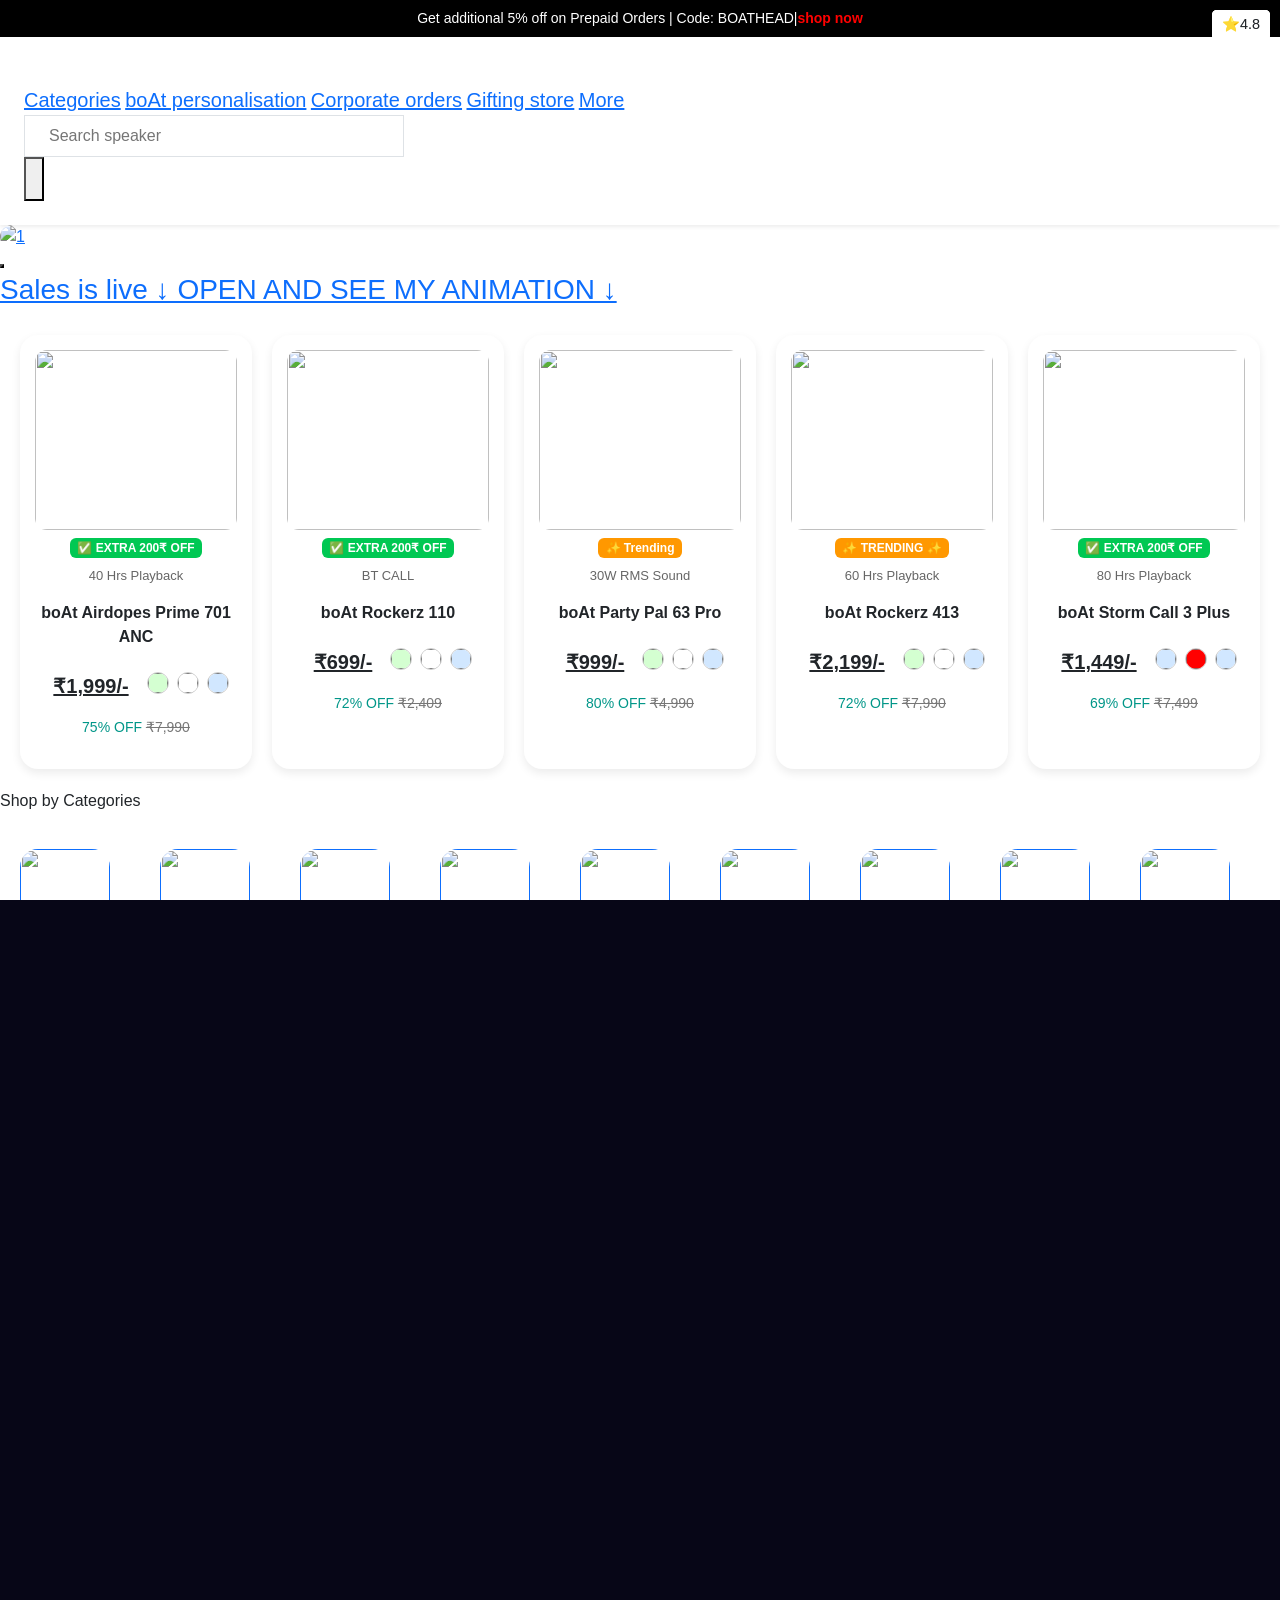
==== index.html @ 2e5ee670 "Add files via upload" ====
<!DOCTYPE html>
<html lang="en">
<head>
    <meta charset="UTF-8">
    <meta name="viewport" content="width=device-width, initial-scale=1.0">
    <title>PROJECT JAWAHAR</title>
    <link rel="icon" type="" href="favicon.png">
    
    <link rel="stylesheet" href="style.css" />
    <!-- bootstrap 5 -->
    <link href="https://cdn.jsdelivr.net/npm/bootstrap@5.0.2/dist/css/bootstrap.min.css" rel="stylesheet" integrity="sha384-EVSTQN3/azprG1Anm3QDgpJLIm9Nao0Yz1ztcQTwFspd3yD65VohhpuuCOmLASjC" crossorigin="anonymous">
    <script src="https://cdn.jsdelivr.net/npm/bootstrap@5.0.2/dist/js/bootstrap.bundle.min.js" integrity="sha384-MrcW6ZMFYlzcLA8Nl+NtUVF0sA7MsXsP1UyJoMp4YLEuNSfAP+JcXn/tWtIaxVXM" crossorigin="anonymous"></script>
    <script src="https://cdn.jsdelivr.net/npm/@popperjs/core@2.9.2/dist/umd/popper.min.js" integrity="sha384-IQsoLXl5PILFhosVNubq5LC7Qb9DXgDA9i+tQ8Zj3iwWAwPtgFTxbJ8NT4GN1R8p" crossorigin="anonymous"></script>
    <script src="https://cdn.jsdelivr.net/npm/bootstrap@5.0.2/dist/js/bootstrap.min.js" integrity="sha384-cVKIPhGWiC2Al4u+LWgxfKTRIcfu0JTxR+EQDz/bgldoEyl4H0zUF0QKbrJ0EcQF" crossorigin="anonymous"></script>
    <script src="https://cdn.tailwindcss.com"></script>
</head>
<body>
    <header class="head">
        <span class="block">Get additional 5% off on Prepaid Orders | Code: BOATHEAD|<a href="#">shop now</a>
        </span>
  </header> 
  <nav class="flex items-center justify-between p-4 bg-white shadow-sm sticky top-0 z-50">
    <!-- Logo --> 
    <a href="https://www.boat-lifestyle.com/" >
      <img class="h-12 w-16"src="https://www.boat-lifestyle.com/cdn/shop/files/boAt_logo_black_24889e30-925c-4185-a028-9fef497a8e44.svg?v=1732879339"alt=""> </a>   
    <div class="hidden lg:flex items-center space-x-8 desktop-nav-links">
      <a style="font-size: 20px;" href="#" class="text">Categories</a>
      <a style="font-size: 20px;" href="https://www.boat-lifestyle.com/collections/product-personalization"
        class="text">boAt personalisation</a>
      <a style="font-size: 20px;" href="https://www.boat-lifestyle.com/pages/bulk-orders"
        class="text">Corporate orders</a>
      <a style="font-size: 20px;" href="https://www.boat-lifestyle.com/pages/gifting-with-boat"
        class="text">Gifting store</a>
      <a style="font-size: 20px;" href="#" class="text" id="morelink">More</a>
    </div>    
    <div class="flex items-center space-x-4">
      <div class="relative hidden sm:block">
        <input type="text" placeholder="Search speaker"
          class="w-96 px-4 py-2 text-sm border border-gray-300 rounded-full focus:outline-none focus:ring-2 focus:ring-red-500 search-input">
      </div>      
      <button id="mobile-menu-btn"
        class="lg:hidden p-2 text-gray-500 hover:text-red-400 focus:outline-none mobile-menu-button">
        <svg xmlns="http://www.w3.org/2000/svg" class="h-6 w-6" fill="none" viewBox="0 0 20 20" stroke="currentColor">
          <path stroke-linecap="round" stroke-linejoin="round" stroke-width="2" d="M4 6h16M4 12h16m-7 6h7" />
        </svg>
      </button>
    </div>
  </nav>
  <div id="carouselExampleIndicators" class="carousel slide" data-bs-ride="carousel">
  <div class="carousel-inner">
    <div class="carousel-item active">
      <a href="https://www.boat-lifestyle.com/pages/payday-sale"><img id="img1" src="https://www.boat-lifestyle.com/cdn/shop/files/Black-Friday-gif.gif?v=1764141669" class="d-block w-100" alt="1"></a>    
    </div>
    <div class="carousel-item">
      <img id="img1" src="https://www.boat-lifestyle.com/cdn/shop/files/chrome_eon_desktop_9cb39aa9-1024-46d7-9a59-34d7a6792518.png?v=1763706308" alt="2">
    </div>
    <div class="carousel-item">
      <img id="img1" src="https://www.boat-lifestyle.com/cdn/shop/files/Zenith_Pro_22f624e7-cc42-40a2-a080-f42256e39cb9.png?v=1761197368" class="d-block w-100" alt="3">
    </div>
    <div class="carousel-item">
      <img id="img1" src="https://www.boat-lifestyle.com/cdn/shop/files/Artboard_1_copy_2_54619113-614c-471f-a3d6-3899672ec8d7_1440x.png?v=1752664929" class="d-block w-100" alt="4">
    </div>
    <div class="carousel-item">
      <img id="img1" src="https://www.boat-lifestyle.com/cdn/shop/files/silicon-cover-new-web_1600x.jpg?v=1742367044" class="d-block w-100" alt="5">
    </div>
    <div class="carousel-item">
      <img id="img1" src="https://www.boat-lifestyle.com/cdn/shop/files/desktop_banner_eae66d9b-996f-4a84-b945-b8df00a062ad_1600x.png?v=1750938656" class="d-block w-100" alt="6">
    </div>
  </div>
  <button class="carousel1" type="button" data-bs-target="#carouselExampleIndicators" data-bs-slide="prev">
    <span class="carousel1" aria-hidden="true"></span>
    <span class="visually-hidden">Previous</span>
  </button>
  <button class="carousel-control-next" type="button" data-bs-target="#carouselExampleIndicators" data-bs-slide="next">
    <span class="carousel-control-next-icon" aria-hidden="true"></span>
    <span class="visually-hidden">Next</span>
  </button>
</div>
  
  <div>
    <a href="https://www.boat-lifestyle.com/collections/daily-deals"><h3 class="SALE">Sales is live ↓ OPEN AND SEE MY ANIMATION ↓ </h3> </a>
  </div>

  
  
 


                                <!-- 1 -->


    <div id="Tab1" class="tab-section">
  <div class="product-row">
    <div class="product-card">
      <a href="./demo.html">
        <img class="product-img" src="https://cdn.shopify.com/s/files/1/0057/8938/4802/files/701_ANC.png?v=1756381019">
      </a>
      <span class="badge">✅ EXTRA 200₹ OFF</span>
      <p class="short-title">40 Hrs Playback</p>
      <p class="rating">⭐4.8</p>

      <p class="product-name">boAt Airdopes Prime 701 ANC</p>
      <div class="price-row">
        <ins class="price">₹1,999/-</ins>
        <input type="color" class="color-dot" value="#d4ffd1">
        <input type="color" class="color-dot" value="#ffffff">
        <input type="color" class="color-dot" value="#d1e7ff">
      </div>
      <p class="discount">75% OFF <del>₹7,990</del></p>
    </div>

    <div class="product-card">
      <a href="./img 2.html">
        <img class="product-img" src="https://cdn.shopify.com/s/files/1/0057/8938/4802/files/Storm_Call_3.jpg?v=1712640243">
      </a>
      <span class="badge">✅ EXTRA 200₹ OFF</span>
      <p class="short-title">BT CALL</p>
      <p class="rating">⭐4.8</p>

      <p class="product-name">boAt Rockerz 110</p>
      <div class="price-row">
        <ins class="price">₹699/-</ins>
        <input type="color" class="color-dot" value="#d4ffd1">
        <input type="color" class="color-dot" value="#ffffff">
        <input type="color" class="color-dot" value="#d1e7ff">
      </div>
      <p class="discount">72% OFF <del>₹2,409</del></p>
    </div>

    <div class="product-card">
      <a href="./img3.html">
        <img class="product-img" src="https://cdn.shopify.com/s/files/1/0057/8938/4802/files/63_pro_LR.png?v=1724672727">
      </a>
      <span class="badge trend">✨ Trending</span>
      <p class="short-title">30W RMS Sound</p>
      <p class="rating">⭐4.8</p>

      <p class="product-name">boAt Party Pal 63 Pro</p>
      <div class="price-row">
        <ins class="price">₹999/-</ins>
        <input type="color" class="color-dot" value="#d4ffd1">
        <input type="color" class="color-dot" value="#ffffff">
        <input type="color" class="color-dot" value="#d1e7ff">
      </div>
      <p class="discount">80% OFF <del>₹4,990</del></p>
    </div>

    <div class="product-card">
      <a href="./img4.html">
        <img class="product-img" src="https://cdn.shopify.com/s/files/1/0057/8938/4802/files/413_lifestyle.png?v=1752737623">
      </a>
      <span class="badge trend">✨ TRENDING ✨</span>
      <p class="short-title">60 Hrs Playback</p>
      <p class="rating">⭐4.8</p>

      <p class="product-name">boAt Rockerz 413</p>
      <div class="price-row">
        <ins class="price">₹2,199/-</ins>
        <input type="color" class="color-dot" value="#d4ffd1">
        <input type="color" class="color-dot" value="#ffffff">
        <input type="color" class="color-dot" value="#d1e7ff">
      </div>
      <p class="discount">72% OFF <del>₹7,990</del></p>
    </div>

    <div class="product-card">
      <a href="./img5.html">
        <img class="product-img" src="https://www.boat-lifestyle.com/cdn/shop/files/Artboard_12_copy_5_800x.png?v=1725944855">
      </a>
      <span class="badge">✅ EXTRA 200₹ OFF</span>
      <p class="short-title">80 Hrs Playback</p>
      <p class="rating">⭐4.8</p>

      <p class="product-name">boAt Storm Call 3 Plus</p>
      <div class="price-row">
        <ins class="price">₹1,449/-</ins>
        <input type="color" class="color-dot" value="#d1e7ff">
        <input type="color" class="color-dot" value="#ff0000">
        <input type="color" class="color-dot" value="#d1e7ff">
      </div>
      <p class="discount">69% OFF <del>₹7,499</del></p>
    </div>

  </div>
</div>

    <div>
      <p>Shop by Categories</p>
      <div class="Scolleimg">        
        <a href=""><img class="imgRun"  src="https://www.boat-lifestyle.com/cdn/shop/files/Gaming-Headphones_small.png?v=1684842853" alt=""></a>
        <a href=""><img class="imgRun"  src="https://www.boat-lifestyle.com/cdn/shop/files/Soundbars_d9a7bdfd-e780-4581-ab85-f2e86f84cd28_small.png?v=1684842854" alt=""></a>
        <a href=""><img class="imgRun" src="https://www.boat-lifestyle.com/cdn/shop/files/Wired-Earphones_small.png?v=1684842854" alt=""></a>
        <a href=""><img class="imgRun" src="https://www.boat-lifestyle.com/cdn/shop/files/Wired-Headphones_small.png?v=1684842854" alt=""></a>
        <a href=""><img  class="imgRun"src="https://www.boat-lifestyle.com/cdn/shop/files/Wireless-Speaker_small.png?v=1684842854" alt=""></a>
        <a href=""><img class="imgRun" src="https://www.boat-lifestyle.com/cdn/shop/files/Wireless-Headphones_small.png?v=1684842854" alt=""></a>
        <a href=""><img class="imgRun" src="https://www.boat-lifestyle.com/cdn/shop/files/Wireless-Headphones_small.png?v=1684842854" alt=""></a>
        <a href=""><img class="imgRun" src="https://www.boat-lifestyle.com/cdn/shop/files/nirvana_52689447-c1bb-4bb8-8fa0-0496e3715fc0_small.png?v=1727229889" alt=""></a>
        <a href=""><img class="imgRun" src="https://www.boat-lifestyle.com/cdn/shop/files/Smartwatches_88f12bcf-24bd-4e3a-aacb-ecc204f62179_small.png?v=1684842853" alt=""></a>
        <a href=""><img  class="imgRun"src="https://www.boat-lifestyle.com/cdn/shop/files/Neckbands_bc6343f4-622f-4ebd-bb36-205643c3bf78_small.png?v=1684842854" alt=""></a> 
        <a href=""><img class="imgRun" src="https://www.boat-lifestyle.com/cdn/shop/files/True-wireless-earbuds_small.png?v=1684842854" alt=""></a>    
      </div>
    </div>
<p>Explore Bestsellers</p>
<video class="hoverVideo" muted>
  <source src="https://www.boat-lifestyle.com/cdn/shop/files/quinn_RUxbhR7CvjkNtlFUDxgw9.mp4" type="video/mp4">
</video>

<video class="hoverVideo" muted>
  <source src="https://www.boat-lifestyle.com/cdn/shop/files/quinn_OyJHanx4QSdUN3OVGTO7C.mp4" type="video/mp4">
</video>

<video class="hoverVideo" muted>
  <source src="https://www.boat-lifestyle.com/cdn/shop/files/quinn_CpsRIdJWtpXyFN3enwbXd.mp4" type="video/mp4">
</video>

<video class="hoverVideo" muted>
  <source src="https://www.boat-lifestyle.com/cdn/shop/files/quinn_Bejc8URjU1NSXdhabLCmD.mp4" type="video/mp4">
</video>



<script>
  // Select all videos with class "hoverVideo"
  const video = document.querySelectorAll(".hoverVideo");

  videos.forEach(video => {
    // Play on hover 
    video.addEventListener("mouseenter", () => {
      video.play();
    });

    // Pause on leave
    video.addEventListener("mouseleave", () => {
      video.pause();
    });
  });
</script>

  <div>
      <div class="row">
      <div class="features" >
        <div class="features">
          <img class="firstIMG" src="https://www.boat-lifestyle.com/cdn/shop/files/jshf_2-01-final-01_small.svg?v=1744365804" alt="">
          <h2 class="MONTH">12+3 months</h2>
          <h2 class="WAR">warranty🔗</h2>
        </div>
        <div class="features">
          <img class="GSTimg" src="https://www.boat-lifestyle.com/cdn/shop/files/Group_334302_small.svg?v=1682336123" alt="">
          <h2 class="GST" >GST</h2>    
        </div>
        <div class="features">
          <img class="FReeImg" src="https://www.boat-lifestyle.com/cdn/shop/files/Group_334303_small.svg?v=1682336123" alt="">
          <h2 class="FRee">Free Express</h2>
          <h2 class="DEL">Delivery</h2>
        </div>
        <div class="features">
          <img class="DAYSImh" src="https://www.boat-lifestyle.com/cdn/shop/files/Group_334304_small.svg?v=1682336123" alt="">
          <h2 class="DAYS">7-days Replacement</h2>   
        </div>
      </div>
        </div>     


        <style>
    video {
      width: 300px;
      margin: 35px;
      border: 2px solid #333;
      border-radius: 10px;
      display: inline-block;
    }
  </style>
</head>
<body>

<p>Join the Tribe</p>
<video class="hoverVideo" muted>
  <source src="https://www.boat-lifestyle.com/cdn/shop/files/quinn_j1TwOEeceKYOJc7d7mAim.mp4" type="video/mp4">
</video>

<video class="hoverVideo" muted>
  <source src="https://www.boat-lifestyle.com/cdn/shop/files/quinn_Bejc8URjU1NSXdhabLCmD.mp4" type="video/mp4">
</video>

<video class="hoverVideo" muted>
  <source src="https://www.boat-lifestyle.com/cdn/shop/files/quinn_OyJHanx4QSdUN3OVGTO7C.mp4" type="video/mp4">
</video>

<video class="hoverVideo" muted>
  <source src="https://www.boat-lifestyle.com/cdn/shop/files/quinn_CpsRIdJWtpXyFN3enwbXd.mp4" type="video/mp4">
</video>



<script>
  // Select all videos with class "hoverVideo"
  const videos = document.querySelectorAll(".hoverVideo");

  videos.forEach(video => {
    // Play on hover
    video.addEventListener("mouseenter", () => {
      video.play();
    });

    // Pause on leave
    video.addEventListener("mouseleave", () => {
      video.pause();
    });
  });
</script>

    <div>  
    <a href="https://www.boat-lifestyle.com/collections/nirvana-by-boat"><h3 class="NIrHELI">Explore Nirvana</h3> </a> <br>
    <div class="nirvana">
    <a href="https://www.boat-lifestyle.com/collections/nirvana-by-boat"><img class="nirvanaIMG"src="https://www.boat-lifestyle.com/cdn/shop/files/Strips_895f0826-e273-4982-8101-433c815815c1_1600x.png?v=1752817596" alt="1"></a></div>
  <a href="https://www.boat-lifestyle.com/collections/daily-deals"><h3 class="BIG">Big Deals</span></h3> </a>
   <div class="tab"> 
    <button class="tablinks" onclick="openTab(event, 'Tab1')" style="margin-left: 25px;"> All Deals</button>
    <button class="tablinks" onclick="openTab(event, 'Tab2')" style="margin-left: 65px;">True Wireless Earbuds</button>
    <button class="tablinks" onclick="openTab(event, 'Tab3')" style="margin-left: 75px;">Earbude</button>
    <button class="tablinks" onclick="openTab(event, 'Tab4')" style="margin-left: 85px;">SmartWatch</button>
    <button class="tablinks" onclick="openTab(event, 'Tab5')" style="margin-left: 90px;">Speaker And Soundbar</button>
  </div>
  <br>
  <!-- Tab Content -->
  <div id="Tab1" class="tab-section"  >
    <div class="product-row">
      <div class="product-card">
        <div>
          <a href="https://www.boat-lifestyle.com/products/boat-airdopes-192">
            <img class="product-img" src="https://cdn.shopify.com/s/files/1/0057/8938/4802/files/1_1.gif?v=1686650188&width=200" alt="">
          </a>
          <div class="badge">✅EXTRA 200₹OFF</div>
          <p class="short-title">40 Hrs Playback</p>
          <div class="rating"><p>⭐4.8</p></div>
        </div>
        <p class="product-name">boat Airdopes 192</p>
        <div class="price-row">     
          <p class="color">
            <ins class="PRFONTSZ">₹:1,399/-</ins>
            <input class="color-dot" type="color" value="#d4ffd1">
            <input class="color-dot" type="color" value="#ffffff">
            <input class="color-dot" type="color" value="#d1e7ff">
          </p>
          <p class="discount" style="color: rgb(21, 207, 71);">72% OFF<del>₹:4,999</del></p>
        </div>
      </div>

      <div class="product-card">
        <div>
          <a href="https://www.boat-lifestyle.com/products/storm-call-3-smartwatch">
            <img class="product-img" src="https://cdn.shopify.com/s/files/1/0057/8938/4802/files/Storm_Call_3.jpg?v=1712640243&width=200" alt="">
          </a>
          <div class="badge">✅EXTRA 200₹OFF</div>
          <p class="short-title">BT CALL</p>
          <div class="rating"><p>⭐4.8</p></div>
        </div>
        <p class="product-name">boat Strom Call 3</p>
        <div class="price-row">
            <ins class="price">₹:1,399/-</ins>
            <input class="color-dot" type="color" value="#d4ffd1">
            <input class="color-dot" type="color" value="#ffffff">
            <input class="color-dot" type="color" value="#d1e7ff">
          </p>
          <p class="discount" style="color: rgb(21, 207, 71);">84% OFF<del>₹: 4,999</del></p>
        </div>
      </div>

      <div class="product-card">
        <div>
          <a href="https://www.boat-lifestyle.com/products/boat-party-pal-63-bluetooth-speaker-with-30w-boat-signature">
            <img class="product-img" src="https://cdn.shopify.com/s/files/1/0057/8938/4802/files/63_pro_LR.png?v=1724672727&width=200" alt="">
          </a>
          <div class="badge trend">✨Trending</div>
          <p class="short-title">30W RMS Sound</p>
          <div class="rating"><p>⭐4.8</p></div>
        </div>
        <p class="product-name">boAt Party Pal 63 Pro</p>
        <div class="price-row">
            <ins class="price">₹:4,499/-</ins>
            <input class="color-dot" type="color" value="#d4ffd1">
            <input class="color-dot" type="color" value="#ffffff">
            <input class="color-dot" type="color" value="#d1e7ff">
          </p>
          <p class="discount" style="color: rgb(21, 207, 71);">65% OFF<del>₹: 12,990</del></p>
        </div>
      </div>

      <div class="product-card">
        <div>
          <a href="https://www.boat-lifestyle.com/products/boat-rockerz-413-wireless-headphones">
            <img class="product-img" src="https://cdn.shopify.com/s/files/1/0057/8938/4802/files/413_lifestyle.png?v=1752737623&width=200" alt="">
          </a>
          <div class="badge trend">✨  TRENDING ✨</div>
          <p class="short-title">60 Hrs Playback</p>
          <div class="rating"><p>⭐4.8</p></div>
        </div>
        <p class="product-name">boAt Rockerz 413</p>
        <div class="price-row">
            <ins class="price">₹:2,199/-</ins>
            <input class="color-dot" type="color" value="#d4ffd1">
            <input class="color-dot" type="color" value="#ffffff">
            <input class="color-dot" type="color" value="#d1e7ff">
          </p>
          <p class="discount" style="color: rgb(21, 207, 71);">72% OFF<del>₹: 7,990</del></p>
        </div>
      </div>

      <div class="product-card">
        <div>
          <a href="https://www.boat-lifestyle.com/products/rockerz-650-pro">
            <img class="product-img" src="https://cdn.shopify.com/s/files/1/0057/8938/4802/files/Rockerz_650_pp_renders_main_banner.124.png?v=1740735495&width=200" alt="">
          </a>
          <div class="badge">✅EXTRA 200₹OFF</div>
          <p class="short-title">80 Hrs Playback</p>
          <div class="rating"><p>⭐4.8</p></div>
        </div>
        <p class="product-name">boAt Rockerz 413</p>
        <div class="price-row">
            <ins class="price">₹: 2,799/-</ins>
            <input class="color-dot" type="color" value="#d1e7ff">
            <input class="color-dot" type="color" value="#ff0000">
            <input class="color-dot" type="color" value="#d1e7ff">
          </p>
          <p class="discount" style="color: rgb(21, 207, 71);">69% OFF<del>₹:8,990/-</del></p>
        </div>
      </div>
    </div>
  </div>

  <!-- Tab2 -->
  <div id="Tab2" class="tab-section">
    <div class="product-row">
      <div class="product-card">
        <div>
          <a href="https://www.boat-lifestyle.com/products/nirvana-zenith-pro-wireless-earphones">
            <img class="product-img" src="https://cdn.shopify.com/s/files/1/0057/8938/4802/files/zenith_pro_LR.png?v=1751544158&width=200" alt="">
          </a>
          <div class="badge">🎉New Lanch</div>
          <p class="short-title">40 Hrs Playback</p>
          <div class="rating"><p>⭐4.8</p></div>
        </div>
        <p class="product-name">boAt Nirvana Zenith Pro</p>
        <div class="price-row">
            <ins class="price">₹:2,799/-</ins>
            <input class="color-dot" type="color" value="#d4ffd1">
            <input class="color-dot" type="color" value="#ffffff">
            <input class="color-dot" type="color" value="#d1e7ff">
          </p>
          <p class="discount" style="color: rgb(21, 207, 71);">81% OFF<del>₹: 14,990</del></p>
        </div>
      </div>

      <div class="product-card">
        <div>
          <a href="https://www.boat-lifestyle.com/products/airdopes-supreme-long-playback-earbuds">
            <img class="product-img" src="https://cdn.shopify.com/s/files/1/0057/8938/4802/files/AD_Supreme_1.jpg?v=1711262453&width=200" alt="">
          </a>
          <div class="badge">✅EXTRA 200₹OFF</div>
          <p class="short-title">BT CALL</p>
          <div class="rating"><p>⭐4.8</p></div>
        </div>
        <p class="product-name">boAt Airdopes Supreme</p>
        <div class="price-row">
            <ins class="price">₹:1,499/-</ins>
            <input class="color-dot" type="color" value="#d4ffd1">
            <input class="color-dot" type="color" value="#ffffff">
            <input class="color-dot" type="color" value="#d1e7ff">
          </p>
          <p class="discount" style="color: rgb(21, 207, 71);">75% OFF<del>₹: 5,990</del></p>
        </div>
      </div>

      <div class="product-card">
        <div>
          <a href="https://www.boat-lifestyle.com/products/airdopes-161">
            <img class="product-img" src="https://cdn.shopify.com/s/files/1/0057/8938/4802/files/AD_161.png?v=1745235467&width=200" alt="">
          </a>
          <div class="badge trend">✨Trending</div>
          <p class="short-title">30W RMS Sound</p>
          <div class="rating"><p>⭐4.8</p></div>
        </div>
         <p class="product-name">boAt Airdopes 161</p>
        <div class="price-row">
            <ins class="price">₹:999/-</ins>
            <input class="color-dot" type="color" value="#d4ffd1">
            <input class="color-dot" type="color" value="#ffffff">
            <input class="color-dot" type="color" value="#d1e7ff">
          </p>
          <p class="discount" style="color: rgb(21, 207, 71);">60% OFF<del>₹: 2,490</del></p>
        </div>
      </div>

      <div class="product-card">
        <div>
          <a href="https://www.boat-lifestyle.com/products/airdopes-311-pro-wireless-earbuds">
            <img class="product-img" src="https://cdn.shopify.com/s/files/1/0057/8938/4802/files/AD_311_Pro.jpg?v=1716880848&width=200" alt="">
          </a>
          <div class="badge trend">✨  TRENDING ✨</div>
          <p class="short-title">60 Hrs Playback</p>
          <div class="rating"><p>⭐4.8</p></div>
        </div>
        <p class="product-name">boAt Airdopes 311 PRO</p>
        <div class="price-row">
            <ins class="price">₹:999/-</ins>
            <input class="color-dot" type="color" value="#d4ffd1">
            <input class="color-dot" type="color" value="#ffffff">
            <input class="color-dot" type="color" value="#d1e7ff">
          </p>
          <p class="discount" style="color: rgb(21, 207, 71);">80% OFF<del>₹: 4,990</del></p>
        </div>
      </div>

      <div class="product-card">
        <div>
          <a href="https://www.boat-lifestyle.com/products/nirvana-ion-anc-earbuds">
            <img class="product-img" src="https://cdn.shopify.com/s/files/1/0057/8938/4802/files/ion_anc_1.png?v=1740725927&width=200" alt="">
          </a>
          <div class="badge">✅EXTRA 200₹OFF</div>
          <p class="short-title">30 Hrs Playback</p>
          <div class="rating"><p>⭐4.8</p></div>
        </div>
        <p class="product-name">boAt Nirvana Ion ANC</p>
        <div class="price-row">
            <ins class="price">₹:1,999/-</ins>
            <input class="color-dot" type="color" value="#d1e7ff">
            <input class="color-dot" type="color" value="#ff0000">
            <input class="color-dot" type="color" value="#d1e7ff">
          </p>
          <p class="discount" style="color: rgb(21, 207, 71);">80% OFF<del>₹: 9,990</del></p>
        </div>
      </div>
    </div>
  </div>

  <!-- Tab3 --> 
  <div id="Tab3" class="tab-section">
    <div class="product-row">
      <div class="product-card">
        <div>
          <a href="https://www.boat-lifestyle.com/products/immortal-128-gaming-earbuds">
            <img class="product-img" src="https://cdn.shopify.com/s/files/1/0057/8938/4802/files/ezgif-1-6381642bb4.gif?v=1685013470&width=200" alt="">
          </a>
          <div class="badge">🎉New Lanch</div>
          <p class="short-title">80 Hrs Playback</p>
          <div class="rating"><p>⭐4.8</p></div>
        </div>
        <p class="product-name">boat Immortal 121</p>
        <div class="price-row">
            <ins class="price">₹:1,499/-</ins>
            <input class="color-dot" type="color" value="#d4ffd1">
            <input class="color-dot" type="color" value="#ffffff">
            <input class="color-dot" type="color" value="#d1e7ff">
          </p>
          <p class="discount" style="color: rgb(21, 207, 71);">57% OFF<del>₹: 3,490</del></p>
        </div>
      </div>

      <div class="product-card">
        <div>
          <a href="https://www.boat-lifestyle.com/products/immortal-katana-blade-gaming-earbuds">
            <img class="product-img" src="https://cdn.shopify.com/s/files/1/0057/8938/4802/files/Katana_Blade.webp?v=1700734447&width=200" alt="">
          </a>
          <div class="badge">✅EXTRA 200₹OFF</div>
          <p class="short-title">BT CALLING</p>
          <div class="rating"><p>⭐4.8</p></div>
        </div>
        <p class="product-name">boAt Airdopes Supreme</p>
        <div class="price-row">
            <ins class="price">₹:2,299/-</ins>
            <input class="color-dot" type="color" value="#d4ffd1">
            <input class="color-dot" type="color" value="#ffffff">
            <input class="color-dot" type="color" value="#d1e7ff">
          </p>
          <p class="discount" style="color: rgb(21, 207, 71);">43% OFF<del>₹: 3,990</del></p>
        </div>
      </div>

      <div class="product-card">
        <div>
          <a href="https://www.boat-lifestyle.com/products/airdopes-immortal-141-gaming-earbuds">
            <img class="product-img" src="https://cdn.shopify.com/s/files/1/0057/8938/4802/files/Immortal-141.gif?v=1698293993&width=200" alt="">
          </a>
          <div class="badge trend">✨Trending</div>
          <p class="short-title">30W RMS Sound</p>
          <div class="rating"><p>⭐4.8</p></div>
        </div>
        <p class="product-name">boAt Airdopes 161</p>
        <div class="price-row">
            <ins class="price">₹2,299/-</ins>
            <input class="color-dot" type="color" value="#d4ffd1">
            <input class="color-dot" type="color" value="#ffffff">
            <input class="color-dot" type="color" value="#d1e7ff">
          </p>
          <p class="discount" style="color: rgb(21, 207, 71);">34% OFF<del>₹: ₹: 3,490</del></p>
        </div>
      </div>

      <div class="product-card">
        <div>
          <a href="https://www.boat-lifestyle.com/products/immortal-128-gaming-earbuds">
            <img class="product-img" src="https://cdn.shopify.com/s/files/1/0057/8938/4802/files/Immortal-128.gif?v=1698294147&width=200" alt="">
          </a>
          <div class="badge trend">✨  TRENDING ✨</div>
          <p class="short-title">60 Hrs Playback</p>
          <div class="rating"><p>⭐4.8</p></div>
        </div>
        <p class="product-name">boAt Airdopes 311 PRO</p>
        <div class="price-row">
            <ins class="price">₹1,499/-</ins>
            <input class="color-dot" type="color" value="#d4ffd1">
            <input class="color-dot" type="color" value="#ffffff">
            <input class="color-dot" type="color" value="#d1e7ff">
          </p>
          <p class="discount" style="color: rgb(21, 207, 71);">57% OFF<del>₹: 4,490</del></p>
        </div>
      </div>

      <div class="product-card">
        <div>
          <a href="https://www.boat-lifestyle.com/products/boat-airdopes-118-earbuds-with-13mm-drivers-beast%E2%84%A2-mode-for-gamers-enx%E2%84%A2-technology">
            <img class="product-img" src="https://cdn.shopify.com/s/files/1/0057/8938/4802/files/Airdopes-115_1.jpg?v=1686139410&width=200" alt="">
          </a>
          <div class="badge">✅EXTRA 200₹OFF</div>
          <p class="short-title">80 Hrs Playback</p>
          <div class="rating"><p>⭐4.8</p></div>
        </div>
        <p class="product-name">boAt Nirvana Ion ANC</p>
        <div class="price-row">
            <ins class="price">₹:2,490/-</ins>
            <input class="color-dot" type="color" value="#d1e7ff">
            <input class="color-dot" type="color" value="#ff0000">
            <input class="color-dot" type="color" value="#d1e7ff">
          </p>
          <p class="discount" style="color: rgb(21, 207, 71);">16% OFF<del>₹: 2,990/-</del></p>
        </div>
      </div>
    </div>
  </div>

  <!-- Tab4 -->
  <div id="Tab4" class="tab-section">
    <div class="product-row">
      <div class="product-card">
        <div>
          <a href="https://www.boat-lifestyle.com/products/wave-elevate-pro-smartwatch">
            <img class="product-img" src="https://cdn.shopify.com/s/files/1/0057/8938/4802/files/Wave_Elevate_Pro.webp?v=1698747885&width=200" alt="">
          </a>
          <div class="badge">✅EXTRA 200₹OFF</div>
          <p class="short-title">BT CAll</p>
          <div class="rating"><p>⭐4.8</p></div>
        </div>
        <p class="product-name">boat Wave Elevate Pro </p>
        <div class="price-row">
            <ins class="price">₹:999/-</ins>
            <input class="color-dot" type="color" value="#d4ffd1">
            <input class="color-dot" type="color" value="#ffffff">
            <input class="color-dot" type="color" value="#d1e7ff">
          </p>
          <p class="discount" style="color: rgb(21, 207, 71);">80% OFF<del>₹:4990</del></p>
        </div>
      </div>

      <div class="product-card">
        <div>
          <a href="https://www.boat-lifestyle.com/products/boat-wave-arcade-calling-smart-watch">
            <img class="product-img" src="https://cdn.shopify.com/s/files/1/0057/8938/4802/files/Wave_Genesis.gif?v=1698295437&width=200" alt="">
          </a>
          <div class="badge">✅EXTRA 200₹OFF</div>
          <p class="short-title">BT CAll</p>
          <div class="rating"><p>⭐4.8</p></div>
        </div>
        <p class="product-name">boat Wave Arcade</p>
        <div class="price-row">
            <ins class="price">₹:1299/-</ins>
            <input class="color-dot" type="color" value="#d4ffd1">
            <input class="color-dot" type="color" value="#ffffff">
            <input class="color-dot" type="color" value="#d1e7ff">
          </p>
          <p class="discount" style="color: rgb(21, 207, 71);">84% OFF<del>₹:7990</del></p>
        </div>
      </div>

      <div class="product-card">
        <div>
          <a href="https://www.boat-lifestyle.com/products/boat-wave-arcade-calling-smart-watch">
            <img class="product-img" src="https://cdn.shopify.com/s/files/1/0057/8938/4802/files/Wave_Arcade.webp?v=1703585870&width=200" alt="">
          </a>
          <div class="badge trend">✅EXTRA 200₹OFF</div>
          <p class="short-title">IPS Display</p>
          <div class="rating"><p>⭐4.8</p></div>
        </div>
        <p class="product-name">boat Wave Arcade</p>
        <div class="price-row">
            <ins class="price">₹:1299/-</ins>
            <input class="color-dot" type="color" value="#d4ffd1">
            <input class="color-dot" type="color" value="#ffffff">
            <input class="color-dot" type="color" value="#d1e7ff">
          </p>
          <p class="discount" style="color: rgb(21, 207, 71);">84% OFF<del>₹:7551</del></p>
        </div>
      </div>

      <div class="product-card">
        <div>
          <a href="https://www.boat-lifestyle.com/products/ultima-prism-amoled-display-smartwatch">
            <img class="product-img" src="https://cdn.shopify.com/s/files/1/0057/8938/4802/files/Ultima_Prism.webp?v=1701692613&width=200" alt="">
          </a>
          <div class="badge trend">🎉New Lanch</div>
          <p class="short-title">AMOLED Display</p>
          <div class="rating"><p>⭐4.8</p></div>
        </div>
        <p class="product-name">boat Ultima Prism </p>
        <div class="price-row">
            <ins class="price">₹:1899/-</ins>
            <input class="color-dot" type="color" value="#d4ffd1">
            <input class="color-dot" type="color" value="#ffffff">
            <input class="color-dot" type="color" value="#d1e7ff">
          </p>
          <p class="discount" style="color: rgb(21, 207, 71);">73% OFF<del>₹:8999/-</del></p>
        </div>
      </div>

      <div class="product-card">
        <div>
          <a href="https://www.boat-lifestyle.com/products/lunar-call-pro-heart-rate-monitoring-smart-watch">
            <img class="product-img" src="https://cdn.shopify.com/s/files/1/0057/8938/4802/files/Lunar_call.webp?v=1703585871&width=200" alt="">
          </a>
          <div class="badge">✅EXTRA 200₹OFF</div>
          <p class="short-title">Round Display</p>
          <div class="rating"><p>⭐4.8</p></div>
        </div>
        <p class="product-name">boat Lunar Call</p>
        <div class="price-row">
            <ins class="price">₹:1999/-</ins>
            <input class="color-dot" type="color" value="#d4ffd1">
            <input class="color-dot" type="color" value="#ffffff">
            <input class="color-dot" type="color" value="#d1e7ff">
          </p>
          <p class="discount" style="color: rgb(21, 207, 71);">71% OFF<del>₹:6990</del></p>
        </div>
      </div>
    </div>
  </div>

  <!-- Tab5 -->
  <div id="Tab5" class="tab-section">
    <div class="product-row">
      <div class="product-card">
        <div>
          <a href="https://www.boat-lifestyle.com/products/stone-350-pro-portable-speaker">
            <img class="product-img" src="https://cdn.shopify.com/s/files/1/0057/8938/4802/files/Stone_350_pro_1.png?v=1742303499&width=200" alt="">
          </a>
          <div class="badge">✅EXTRA 200₹OFF</div>
          <p class="short-title">40 Hrs Playback</p>
          <div class="rating"><p>⭐4.8</p></div>
        </div>
        <p class="product-name">boat Stone 350 pro</p>
        <div class="price-row">
            <ins class="price">₹:1,399/-</ins>
            <input class="color-dot" type="color" value="#d4ffd1">
            <input class="color-dot" type="color" value="#ffffff">
            <input class="color-dot" type="color" value="#d1e7ff">
          </p>
          <p class="discount" style="color: rgb(21, 207, 71);">72% OFF<del>₹:4,999</del></p>
        </div>
      </div>

      <div class="product-card">
        <div>
          <a href="https://www.boat-lifestyle.com/products/boat-party-pal-63-bluetooth-speaker-with-30w-boat-signature">
            <img class="product-img" src="https://cdn.shopify.com/s/files/1/0057/8938/4802/files/63_pro_LR.png?v=1724672727&width=200" alt="">
          </a>
          <div class="badge">✅EXTRA 200₹OFF</div>
          <p class="short-title">BT CALL</p>
          <div class="rating"><p>⭐4.8</p></div>
        </div>
        <p class="product-name">boat boat party pal 63 pro</p>
        <div class="price-row">
            <ins class="price">₹:1,399/-</ins>
            <input class="color-dot" type="color" value="#d4ffd1">
            <input class="color-dot" type="color" value="#ffffff">
            <input class="color-dot" type="color" value="#d1e7ff">
          </p>
          <p class="discount" style="color: rgb(21, 207, 71);">84% OFF<del>₹: 4,999</del></p>
        </div>
      </div>

      <div class="product-card">
        <div>
          <a href="https://www.boat-lifestyle.com/products/stone-arc-pro-portable-speaker">
            <img class="product-img" src="https://cdn.shopify.com/s/files/1/0057/8938/4802/files/Stone_Arc_pro__1.png?v=1754993440&width=200" alt="">
          </a>
          <div class="badge trend">✨Trending</div>
          <p class="short-title">30W RMS Sound</p>
          <div class="rating"><p>⭐4.8</p></div>
        </div>
        <p class="product-name">boat Storm Arc Pro</p>
        <div class="price-row">
            <ins class="price">₹:4,499/-</ins>
            <input class="color-dot" type="color" value="#d4ffd1">
            <input class="color-dot" type="color" value="#ffffff">
            <input class="color-dot" type="color" value="#d1e7ff">
          </p>
          <p class="discount" style="color: rgb(21, 207, 71);">65% OFF<del>₹: 12,990</del></p>
        </div>
      </div>

      <div class="product-card">
        <div>
          <a href="https://www.boat-lifestyle.com/products/party-pal-390-bluetooth-party-speaker">
            <img class="product-img" src="https://cdn.shopify.com/s/files/1/0057/8938/4802/files/PP_390.jpg?v=1696846211&width=200" alt="">
          </a>
          <div class="badge trend">✨  TRENDING ✨</div>
          <p class="short-title">60 Hrs Playback</p>
          <div class="rating"><p>⭐4.8</p></div>
        </div>
        <p class="product-name">boat Party Pal 390</p>
        <div class="price-row">
            <ins class="price">₹:12,990/-</ins>
            <input class="color-dot" type="color" value="#d4ffd1">
            <input class="color-dot" type="color" value="#ffffff">
            <input class="color-dot" type="color" value="#d1e7ff">
          </p>
          <p class="discount" style="color: rgb(21, 207, 71);">72% OFF<del>₹: 34990</del></p>
        </div>
      </div>

      <div class="product-card">
        <div>
          <a href="https://www.boat-lifestyle.com/products/party-pal-600-bluetooth-speaker">
            <img class="product-img" src="https://cdn.shopify.com/s/files/1/0057/8938/4802/files/PP_600_LI_1_1.png?v=1741082289&width=200" alt="">
          </a>
          <div class="badge">✅EXTRA 200₹OFF</div>
          <p class="short-title">80 Hrs Playback</p>
          <div class="rating"><p>⭐4.8</p></div>
        </div>
        <p class="product-name">boAt Rockerz 413</p>
        <div class="price-row">
            <ins class="price">₹: 19,990/-</ins>
            <input class="color-dot" type="color" value="#d1e7ff">
            <input class="color-dot" type="color" value="#ff0000">
            <input class="color-dot" type="color" value="#d1e7ff">
          </p>
          <p class="discount" style="color: rgb(21, 207, 71);">69% OFF<del>₹:44,990/-</del></p>
        </div>
      </div>
    </div>
  </div>
  
  
  <script>
  function openTab(evt, tabName) {
    const tabSections = document.getElementsByClassName("tab-section");
    for (let i = 0; i < tabSections.length; i++) {
      tabSections[i].style.display = "none";
    }
    
    const tabButtons = document.getElementsByClassName("tablinks");
    for (let i = 0; i < tabButtons.length; i++) {
      tabButtons[i].classList.remove("active");
    }
    document.getElementById(tabName).style.display = "block";
    evt.currentTarget.classList.add("active");
  }
  document.addEventListener("DOMContentLoaded", function () {
    const firstTab = document.querySelector(".tablinks");
    if (firstTab) {
      firstTab.click();
    }
  });
</script>
<p>Join the Tribe</p>
  <video class="hoverVideo1" muted>
  <source src="https://www.boat-lifestyle.com/cdn/shop/files/quinn_iopw61jyiqp2ur4lkmb8v99z.mp4" type="video/mp4">
</video>

<video class="hoverVideo1" muted>
  <source src="https://www.boat-lifestyle.com/cdn/shop/files/quinn_n8398cnfdzlxagw1ywk4qsxr.mp4" type="video/mp4">
</video>

<video class="hoverVideo1" muted>
  <source src="https://www.boat-lifestyle.com/cdn/shop/files/quinn_xpg45x3tsvrtg8ucgujmpt3o.mp4" type="video/mp4">
</video>

<video class="hoverVideo1" muted>
  <source src="https://www.boat-lifestyle.com/cdn/shop/files/quinn_gMW8dkmTGwBEODDUSPloV.mp4" type="video/mp4">
</video>

<script>
  // Select all videos with class "hoverVideo"
  const videoss = document.querySelectorAll(".hoverVideo1");

  videoss.forEach(video => {
    // Play on hover
    video.addEventListener("mouseenter", () => {
      video.play();
    });

    // Pause on leave
    video.addEventListener("mouseleave", () => {
      video.pause();
    });
  });
</script>

    </div>
  <style>
    .hov {
      display: flex;
      flex-wrap: wrap; /* allows wrapping on small screens */
      gap: 10px; /* space between items */
      justify-content: center; /* center align */
      padding: 10px;
    }

    .hov h5 {
      border: 2px solid red;
      border-radius: 5px;
      padding: 8px 15px;
      margin: 0;
      font-size: 16px;
      cursor: pointer;
      flex: 1 1 auto; /* responsive sizing */
      text-align: center;
      min-width: 150px; /* prevent too small boxes */
    }

    /* Responsive font scaling */
    @media (max-width: 768px) {
      .hov h5 {
        font-size: 14px;
        min-width: 120px;
      }
    }

    @media (max-width: 480px) {
      .hov {
        flex-direction: column; /* stack items vertically */
        align-items: center;
      }
      .hov h5 {
        width: 100%;
        max-width: 300px;
      }
    }
  </style> 
  </div> <br>
      
<!-- FOOTER START -->
<div class="footer">
  <div class="contain">
  <div class="col">
    <h1>Socials</h1>
    <ul>
      
      <li><a href="https://github.com/">GitHub </a></li>
      <li><a href="">Linkedin </a></li>
      

  </div>  
  <div class="col">
    <h1>Resources</h1>
    <ul>
      <li>Webmail</li>
      <li>Email</li>
    </ul>
  </div>

  <div class="col">
    <h1>ADDRESS</h1>
    <ul>
      <li>Salem,india </li>
      <li>be mechanical </li>
    </ul>
  </div>

  <div class="col">
    <h1>ADDRESS</h1>
    <ul>
      <li>UMPSA,paavai eng clg  </li>
      <li> </li>
    </ul>
  </div>
  
<div class="clearfix"></div>
</div>
</div>
<!-- END OF FOOTER -->
</body>
</html>
---- style.css ----
* {
  margin: 0;
  padding: 0;
  box-sizing: border-box;
  font-family: Arial, sans-serif;
}

/* Top bar */
.top-bar {
  background: #000;
  color: #fff;
  text-align: center;
  padding: 8px 10px;
  font-size: 14px;
}

.top-bar a {
  color: #ff4d4d;
  text-decoration: none;
  margin-left: 5px;
}

/* Navbar */
.navbar {
  position: sticky;
  top: 0;
  background: #fff;
  box-shadow: 0 2px 8px rgba(0,0,0,0.1);
  z-index: 1000;
}

.nav-container {
  max-width: 1200px;
  margin: auto;
  padding: 12px 20px;
  display: flex;
  justify-content: space-between;
  align-items: center;
}

/* Logo */
.logo img {
  height: 40px;
}

/* Links */
.nav-links {
  display: flex;
  list-style: none;
  gap: 30px;
}

.nav-links a {
  text-decoration: none;
  color: #000;
  font-size: 16px;
  font-weight: 500;
}

.nav-links a:hover {
  color: #ff0000;
}

/* Hamburger */
.hamburger {
  display: none;
  flex-direction: column;
  cursor: pointer;
}

.hamburger span {
  width: 25px;
  height: 3px;
  background: #000;
  margin: 4px 0;
}

/* Responsive */
@media (max-width: 768px) {
  .nav-links {
    position: absolute;
    top: 100%;
    left: 0;
    width: 100%;
    background: #fff;
    flex-direction: column;
    align-items: center;
    gap: 20px;
    padding: 20px 0;
    display: none;
  }

  .nav-links.active {
    display: flex;
  }

  .hamburger {
    display: flex;
  }
}


/* here the carasole  */

* {
  margin: 0;
  padding: 0;
  box-sizing: border-box;
}

/* Carousel Wrapper */
.carousel-container {
  position: relative;
  width: 100%;
  overflow: hidden;
}

/* Slides Track */
.carousel-track {
  display: flex;
  transition: transform 0.6s ease-in-out;
}

/* Individual Slide */
.carousel-slide {
  min-width: 100%;
}

.carousel-slide img {
  width: 100%;
  height: auto;
  display: block;
}

/* Buttons */
.carousel-btn {
  position: absolute;
  top: 50%;
  transform: translateY(-50%);
  background: rgba(0,0,0,0.5);
  color: #fff;
  border: none;
  font-size: 30px;
  padding: 10px 15px;
  cursor: pointer;
  z-index: 10;
}

.carousel-btn.prev {
  left: 15px;
}

.carousel-btn.next {
  right: 15px;
}

/* Mobile Optimization */
@media (max-width: 768px) {
  .carousel-btn {
    font-size: 22px;
    padding: 8px 12px;
  }
}





/* ================== RESET & BODY ================== */
* {
  box-sizing: border-box;
  margin: 0;
  padding: 0;
  font-family: Arial, Helvetica, sans-serif;
}

html, body {
  width: 100%;
  height: 100%;
  background-color: #070617;
  overflow-x: hidden;
  overflow-y: scroll;
  color: #222;
}

a {
  text-decoration: none;
  color: inherit;
}


/* TOP OFFER BAR */
.head {
  background: #000;
  color: #fff;
  text-align: center;
  padding: 8px 10px;
  font-size: 14px;
}

.head a {
  color: #ff0000;
  text-decoration: none;
  font-weight: bold;
}

/* NAVBAR IMAGE */
nav img {
  max-height: 48px;
}

/* SEARCH INPUT */
.search-input {
  width: 380px;
}

/* CAROUSEL IMAGES */
#img1 {
  width: 100%;
  height: auto;
  object-fit: cover;
}
@media (max-width: 1024px) {

  /* Reduce nav link size */
  .desktop-nav-links a {
    font-size: 16px !important;
  }

  /* Smaller search */
  .search-input {
    width: 260px;
  }
}
@media (max-width: 768px) {

  /* Hide desktop links (already lg:flex, reinforcing) */
  .desktop-nav-links {
    display: none !important;
  }

  /* Search hidden on small screens */
  .search-input {
    display: none;
  }

  /* Header text smaller */
  .head {
    font-size: 12px;
    padding: 6px;
  }

  /* Carousel height adjustment */
  #img1 {
    max-height: 320px;
    object-fit: cover;
  }
}
@media (max-width: 480px) {

  /* Header bar */
  .head {
    font-size: 11px;
    line-height: 1.4;
  }

  /* Logo smaller */
  nav img {
    height: 36px;
    width: auto;
  }

  /* Carousel images */
  #img1 {
    max-height: 220px;
    object-fit: cover;
  }

  /* Carousel arrows smaller */
  .carousel1,
  .carousel-control-next-icon {
    transform: scale(0.7);
  }
}

.Scolleimg {
  display: flex;
  gap: 50px;
  align-items: center;
  width: max-content;
  animation: scroll 20s linear infinite alternate;

  background-image: url("https://t4.ftcdn.net/jpg/18/18/45/61/360_F_1818456198_5VMRb2liMYB5sU6iF1JnpWZTbgmBkYgb.webp");
  background-size: cover;
  background-repeat: no-repeat;
  background-position: center;
  background-attachment: fixed;
  padding: 20px;
  border-radius: 12px;
}

/* PAUSE movement when hovering any image */
.Scolleimg:hover {
  animation-play-state: paused;
}

.imgRun {
  width: 90px;
  height: 100px;
  display: block;
  transition: transform 0.3s ease;
}

.imgRun:hover {
  transform: scale(1.15);
  z-index: 10;
}

/* Horizontal movement */
@keyframes scroll {
  from {
    transform: translateX(100%);
  }
  to {
    transform: translateX(-100%);
  }
}


/* ================== ROW / COLUMN ================== */
.row {
  display: flex;
  justify-content: space-evenly;
  align-items: center;
  flex-wrap: wrap;
  gap: 20px;
}

.col {
  position: relative;
  height: 408px;
  width: 253px;
  background-color: #fff;
  border-radius: 20px;
  border: 2px solid rgb(171, 170, 170);
  box-shadow: inset 0 0 8px -4px slategray;
  border-bottom: 10px solid slategray;
  box-sizing: border-box;
}


/* ROW */
.row {
  width: 100%;
  padding: 20px;
}

/* MAIN FEATURES CONTAINER */
.row > .features {
  display: flex;
  justify-content: space-between;
  align-items: center;
  gap: 20px;
  flex-wrap: wrap;
}

/* EACH FEATURE BOX (inner .features) */
.row > .features > .features {
  flex: 1 1 200px;
  max-width: 220px;
  text-align: center;
}

/* IMAGES */
.firstIMG,
.GSTimg,
.FReeImg,
.DAYSImh {
  width: 60px;
  margin-bottom: 10px;
}

/* TEXT */
.MONTH,
.WAR,
.GST,
.FRee,
.DEL,
.DAYS {
  font-size: 15px;
  margin: 4px 0;
}
@media (max-width: 768px) {
  .row > .features {
    justify-content: center;
  }

  .row > .features > .features {
    flex: 1 1 45%;
    max-width: 45%;
  }
}
@media (max-width: 480px) {
  .row > .features > .features {
    flex: 1 1 100%;
    max-width: 100%;
  }

  .firstIMG,
  .GSTimg,
  .FReeImg,
  .DAYSImh {
    width: 50px;
  }

  .MONTH,
  .WAR,
  .GST,
  .FRee,
  .DEL,
  .DAYS {
    font-size: 14px;
  }
}


/* ================== PRODUCT ================== */
.ImgSize {
  width: 250px;
  height: 250px;
}

img {
  border-radius: 18px;
}

.ProductName {
  margin: 8px 0 0 10px;
}

.price {
  background-color: #fff;
  padding: 10px;
  border-radius: 10px;
  margin-top: 6px;
  font-size: 20px;
  font-weight: 700;
}

.PRFONTSZ {
  font-size: x-large;
}

.rating {
  position: absolute;
  top: 10px;
  right: 10px;
  background: rgba(255,255,255,0.8);
  padding: 4px 10px;
  border-radius: 5px;
  font-size: 0.9rem;
}

.color {
  display: flex;
  justify-content: space-evenly;
  align-items: center;
  margin-top: -10px;
}

.color-dot {
  width: 22px;
  height: 22px;
  border-radius: 50%;
  border: 1px solid #ccc;
  cursor: pointer;
  padding: 0;
}

/* ================== BADGES ================== */
.LOGO {
  position: absolute;
  top: 10px;
  left: 10px;
  color: #fff;
  background: rgba(0,0,0,0.4);
  padding: 2px 6px;
  border-radius: 4px;
  font-size: 0.8rem;
}

.badge {
  display: inline-block;
  margin: 8px 0;
  padding: 4px 10px;
  font-size: 13px;
  font-weight: bold;
  border-radius: 8px;
  background: #00c853;
  color: #fff;
}

.badge.trend {
  background: #ff9800;
}

/* ================== TABS ================== */
.tab {
  display: flex;
  gap: 20px;
  padding-left: 25px;
  margin-bottom: 15px;
  flex-wrap: wrap;
}

.tab button {
  padding: 10px 20px;
  border: none;
  background: #f1f1f1;
  cursor: pointer;
  border-radius: 6px;
  font-size: 16px;
  transition: 0.3s;
}

.tab button:hover {
  background: #ddd;
}

.tab button.active {
  background: #007bff;
  color: #fff;
}

.tabcontent,
.tab-section {
  display: none;
  width: 100%;
  padding: 20px;
}

/* ================== PRODUCT GRID ================== */
.product-row {
  display: grid;
  grid-template-columns: repeat(auto-fit, minmax(230px, 1fr));
  gap: 20px;
}

.product-card {
  background: #fff;
  border-radius: 18px;
  padding: 15px;
  text-align: center;
  box-shadow: 0 4px 10px rgba(0,0,0,0.08);
  transition: 0.3s ease;
}

.product-card:hover {
  transform: translateY(-4px);
  box-shadow: 0 6px 14px rgba(0,0,0,0.12);
}

.product-img {
  width: 100%;
  height: 180px;
  object-fit: cover;
  border-radius: 12px;
}

.product-name {
  font-size: 16px;
  font-weight: 600;
  margin: 6px 0;
}

.short-title {
  font-size: 13px;
  color: #666;
}

.price-row {
  display: flex;
  align-items: center;
  justify-content: center;
  gap: 8px;
}

.discount {
  margin-top: 6px;
  font-size: 14px;
  color: #009688;
}

.discount del {
  color: #777;
}

/* ================== FEATURES ================== */
.features {
  display: flex;
  justify-content: space-around;
  flex-wrap: wrap;
  gap: 20px;
  text-align: center;
  margin: 20px 0;
}

.feature img {
  width: 100px;
  height: 100px;
}

.feature h2 {
  font-size: 16px;
  margin: 5px 0;
}

/* ================== FOOTER ================== */
.footer {
  width: 100%;
  background-color: #070617;
  padding: 20px 0;
}

.footer .contain {
  display: flex;
  justify-content: space-evenly; /* EVEN spacing */
  align-items: flex-start;
  flex-wrap: wrap;
}

.footer .col {
  float: none;        /* disable float */
  display: block;     /* reset */
  height: 200px;
  overflow: hidden;
}


.footer .col {
  width: 180px;
  float: right;
  align-items: center;
  display: flex;
  justify-content: center;
  padding: 0 20px 20px;
}

.footer .col h1 {
  font-size: 12px;
  color: rgba(255,255,255,0.2);
  text-transform: uppercase;
  letter-spacing: 0.25em;
  margin-left: -150px;
}

.footer .col ul {
  list-style: none;
}

.footer .col ul li {
  color: #999;
  font-size: 14px;
  padding: 5px 0;
  font-weight: bold;
  cursor: pointer;
  transition: 0.2s;
}

.footer .col ul li:hover {
  color: #fff;
}


@media (max-width: 768px) {
  .product-img { height: 180px; }
  .feature img { width: 80px; height: 80px; }
  .feature h2 { font-size: 14px; }
  .footer .col { width: 45%; }
}

@media (max-width: 480px) {
  .product-img { height: 120px; }
  .price { font-size: 16px; }
  .feature img { width: 70px; height: 70px; }
  .feature h2 { font-size: 13px; }
  .footer .col { width: 100%; }
}
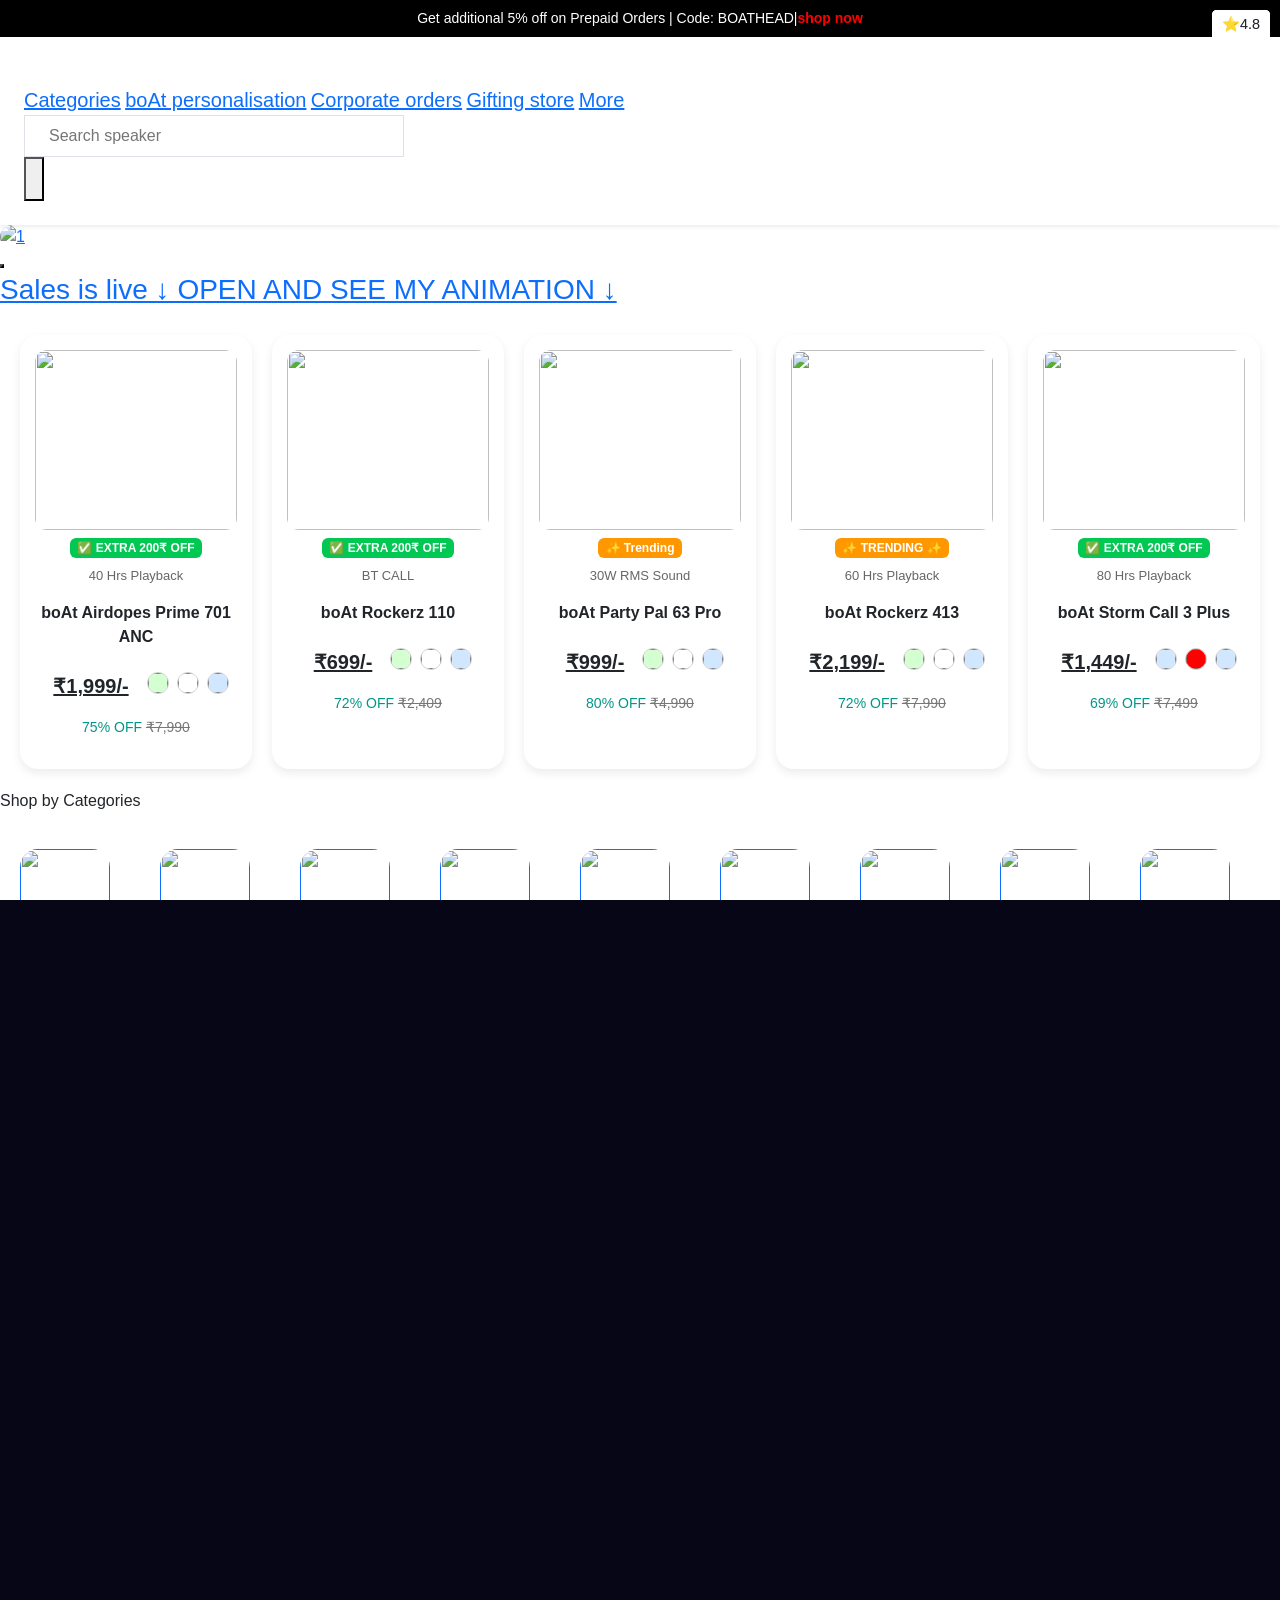
==== commit 633908a9: "Update index.html" ====
--- a/index.html
+++ b/index.html
@@ -954,8 +954,8 @@
     <h1>Socials</h1>
     <ul>
       
-      <li><a href="https://github.com/">GitHub </a></li>
-      <li><a href="">Linkedin </a></li>
+      <li><a> GitHub </a></li>
+      <li><a >Linkedin </a></li>
       
 
   </div>  
@@ -988,4 +988,4 @@
 </div>
 <!-- END OF FOOTER -->
 </body>
-</html>+</html>
